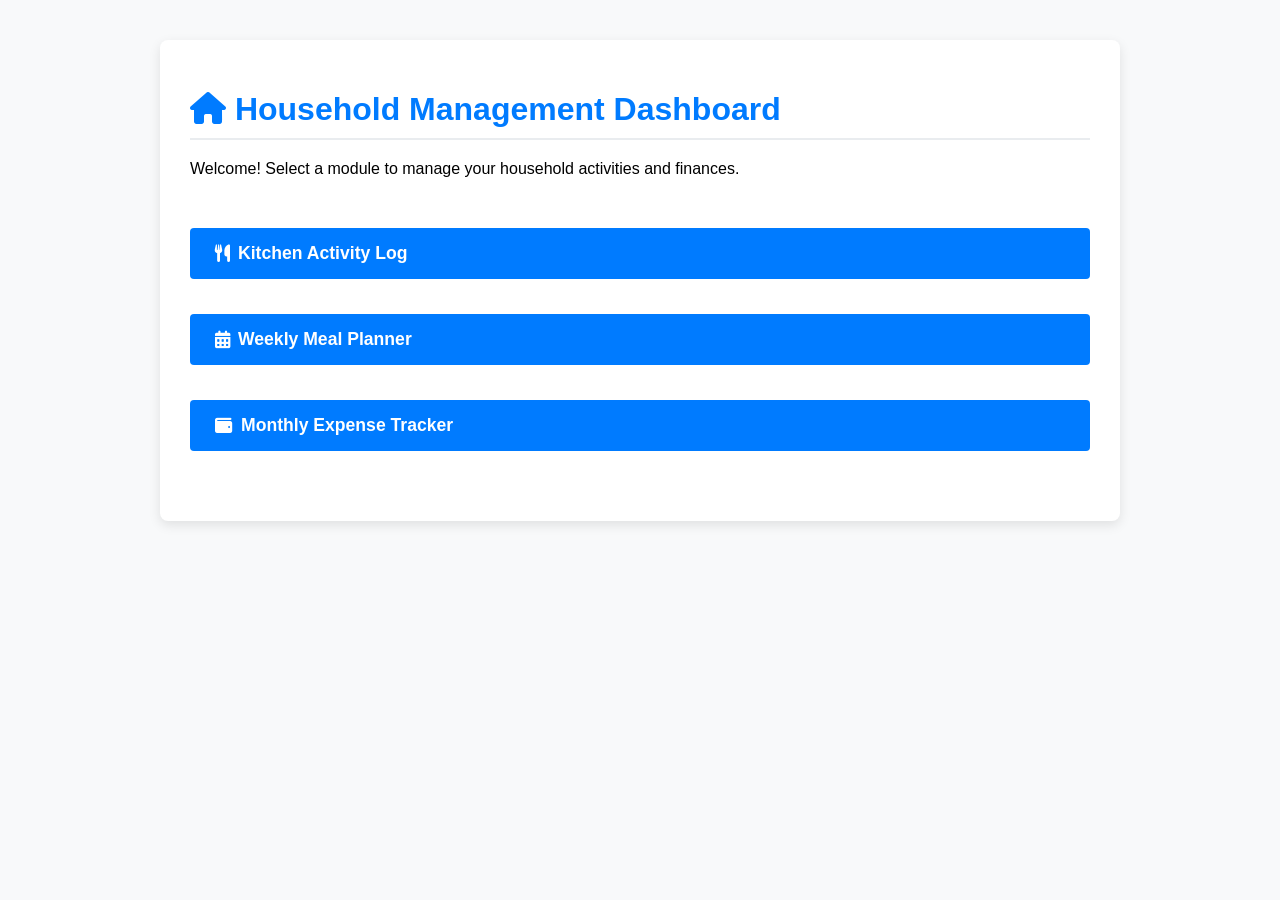
==== index.html @ 71d568e8 "v1" ====
<!DOCTYPE html>
<html lang="en">
<head>
    <meta charset="UTF-8">
    <meta name="viewport" content="width=device-width, initial-scale=1.0">
    <title>Household Management Dashboard</title>
    <link rel="stylesheet" href="style.css">
    <link rel="stylesheet" href="https://cdnjs.cloudflare.com/ajax/libs/font-awesome/6.0.0-beta3/css/all.min.css">
</head>
<body>

    <div class="container">
        <h1><i class="fas fa-home"></i> Household Management Dashboard</h1>
        <p>Welcome! Select a module to manage your household activities and finances.</p>

        <div class="vertical-links">
            <a href="kitchen-activity.html" class="btn btn-primary btn-block">
                <i class="fas fa-utensils"></i> Kitchen Activity Log
            </a>
            <a href="meal-planner.html" class="btn btn-primary btn-block">
                <i class="fas fa-calendar-alt"></i> Weekly Meal Planner
            </a>
            <a href="expense-tracker.html" class="btn btn-primary btn-block">
                <i class="fas fa-wallet"></i> Monthly Expense Tracker
            </a>
        </div>
    </div>

    <script type="module" src="script.js"></script>
</body>
</html>
---- style.css ----
/* Basic Reset and Variables */
:root {
    --primary-color: #007bff; /* Bright Blue */
    --secondary-color: #6c757d;
    --success-color: #28a745;
    --danger-color: #dc3545;
    --bg-color: #f8f9fa;
    --container-bg: #ffffff;
    --text-color: #343a40;
    --header-bg: #e9ecef; /* Light Gray for Headers */
    --odd-row-bg: #f2f2f2; /* Very light gray for odd rows */
}

body {
    font-family: Arial, sans-serif;
    background-color: var(--bg-color);
    margin: 0;
    padding: 0;
}

.container {
    max-width: 900px;
    margin: 40px auto;
    padding: 30px;
    background-color: var(--container-bg);
    border-radius: 8px;
    box-shadow: 0 4px 12px rgba(0, 0, 0, 0.1);
    position: relative; /* Needed for absolute positioning of top buttons */
}

h1 {
    color: var(--primary-color);
    border-bottom: 2px solid #e9ecef;
    padding-bottom: 10px;
    margin-bottom: 20px;
}
h2 {
    margin-top: 25px;
    margin-bottom: 15px;
    color: var(--text-color);
    font-size: 1.5em;
}

/* --- Dashboard Link Buttons (Index Page) --- */

/* Vertical Links container for index.html */
.vertical-links {
    display: flex;
    flex-direction: column;
    gap: 15px;
    margin-top: 30px;
    margin-bottom: 40px; 
}
.vertical-links .btn {
    padding: 15px 25px;
    font-size: 1.1em;
    width: 100%; /* Ensure full width when stacked */
}
.vertical-links .btn i {
    margin-right: 8px;
}


/* --- Form and Input Styling --- */
.form-group { 
    margin-bottom: 15px; 
}
label { 
    display: block; 
    margin-bottom: 5px; 
    font-weight: bold; 
    color: var(--text-color); 
}
.form-control { 
    width: 100%; 
    padding: 10px; 
    border: 1px solid #ced4da; 
    border-radius: 4px; 
    box-sizing: border-box; 
    color: var(--text-color); 
}
textarea.form-control { resize: vertical; }

/* Grouping fields on the same row (e.g., amounts, date/category) */
.multi-field-group { 
    display: flex; 
    gap: 15px; 
    margin-bottom: 5px; 
}
.multi-field-group > div { 
    flex: 1; 
}

/* --- Button Styling --- */
.btn {
    display: inline-flex; 
    align-items: center; 
    padding: 12px 15px; 
    font-size: 1em; 
    font-weight: 600; 
    text-align: center; 
    border: none; 
    border-radius: 4px;
    cursor: pointer; 
    transition: background-color 0.3s; 
    text-decoration: none; 
    color: white !important; 
    box-sizing: border-box;
}
.btn-primary { background-color: var(--primary-color); }
.btn-primary:hover { background-color: #0056b3; }
.btn-secondary { background-color: var(--secondary-color); }
.btn-secondary:hover { background-color: #5a6268; }
.btn-block { width: 100%; margin-top: 20px; }


/* --- Top-Right Dashboard Icon --- */
.back-to-dashboard-icon {
    position: absolute;
    top: 30px; /* Aligned with the container padding */
    right: 30px; /* Aligned with the container padding */
    padding: 10px 12px;
    font-size: 1.1em;
    background-color: var(--secondary-color);
    color: white !important;
    border-radius: 50%; /* Make it a circular button */
    box-shadow: 0 2px 4px rgba(0, 0, 0, 0.1);
    z-index: 10;
}
.back-to-dashboard-icon:hover {
    background-color: #5a6268;
    text-decoration: none;
}
.back-to-dashboard-icon span {
    display: none; /* Hide text label on icon button */
}

/* --- Table Styling --- */
.table {
    width: 100%; border-collapse: collapse; box-shadow: 0 2px 5px rgba(0, 0, 0, 0.05); margin-top: 20px;
}
.table th {
    background-color: var(--header-bg) !important; 
    color: var(--primary-color); 
    padding: 12px;
    text-align: left;
    border-bottom: 2px solid #ced4da; 
    font-size: 1em;
    font-weight: bold;
}
.table td {
    padding: 12px; text-align: left; border-bottom: 1px solid #dee2e6; font-size: 0.9em;
}
.table-striped tbody tr:nth-child(odd) { background-color: var(--odd-row-bg); }
.table-striped tbody tr:hover { background-color: #e9e9e9; cursor: default; }

/* --- Expense Tracker Summary Styles --- */

.summary-card {
    background-color: var(--header-bg); 
    border: 1px solid #ddd;
    border-radius: 8px;
    padding: 20px;
    margin-bottom: 30px;
}

.summary-card h2 {
    color: var(--primary-color);
    border-bottom: 1px solid #ccc;
    padding-bottom: 10px;
    margin-top: 0;
    font-size: 1.4em;
}

.summary-grid {
    display: grid;
    grid-template-columns: repeat(4, 1fr); 
    gap: 15px 15px;
    margin-top: 15px;
}
.summary-grid > div {
    border-right: 1px solid #ccc;
    padding-right: 15px;
}
.summary-grid > div:nth-child(4) { 
    border-right: none;
}
.summary-grid .label {
    font-weight: bold;
    color: var(--text-color);
    display: block;
    font-size: 0.85em;
    white-space: nowrap;
    opacity: 0.8;
}
.summary-grid .amount {
    font-size: 1.4em;
    color: var(--danger-color); 
    font-weight: 700;
    display: block;
}
.summary-grid .total-row {
    grid-column: 1 / 5; 
    padding-top: 15px;
    margin-top: 10px;
    border-top: 2px dashed #a0a0a0;
    display: flex;
    justify-content: flex-end; 
    gap: 20px;
    align-items: center;
}
.summary-grid .total-row .label {
    font-size: 1.2em;
    font-weight: bold;
    opacity: 1;
}
.summary-grid .total-amount {
    font-size: 2em;
    color: #000;
    font-weight: 900;
}

/* Responsive adjustments */
@media (max-width: 768px) {
    .multi-field-group {
        flex-direction: column;
        gap: 0;
    }
    .summary-grid {
        grid-template-columns: repeat(2, 1fr); 
    }
    .summary-grid .total-row {
        grid-column: 1 / 3; 
    }
    .back-to-dashboard-icon {
        top: 20px;
        right: 20px;
    }
}
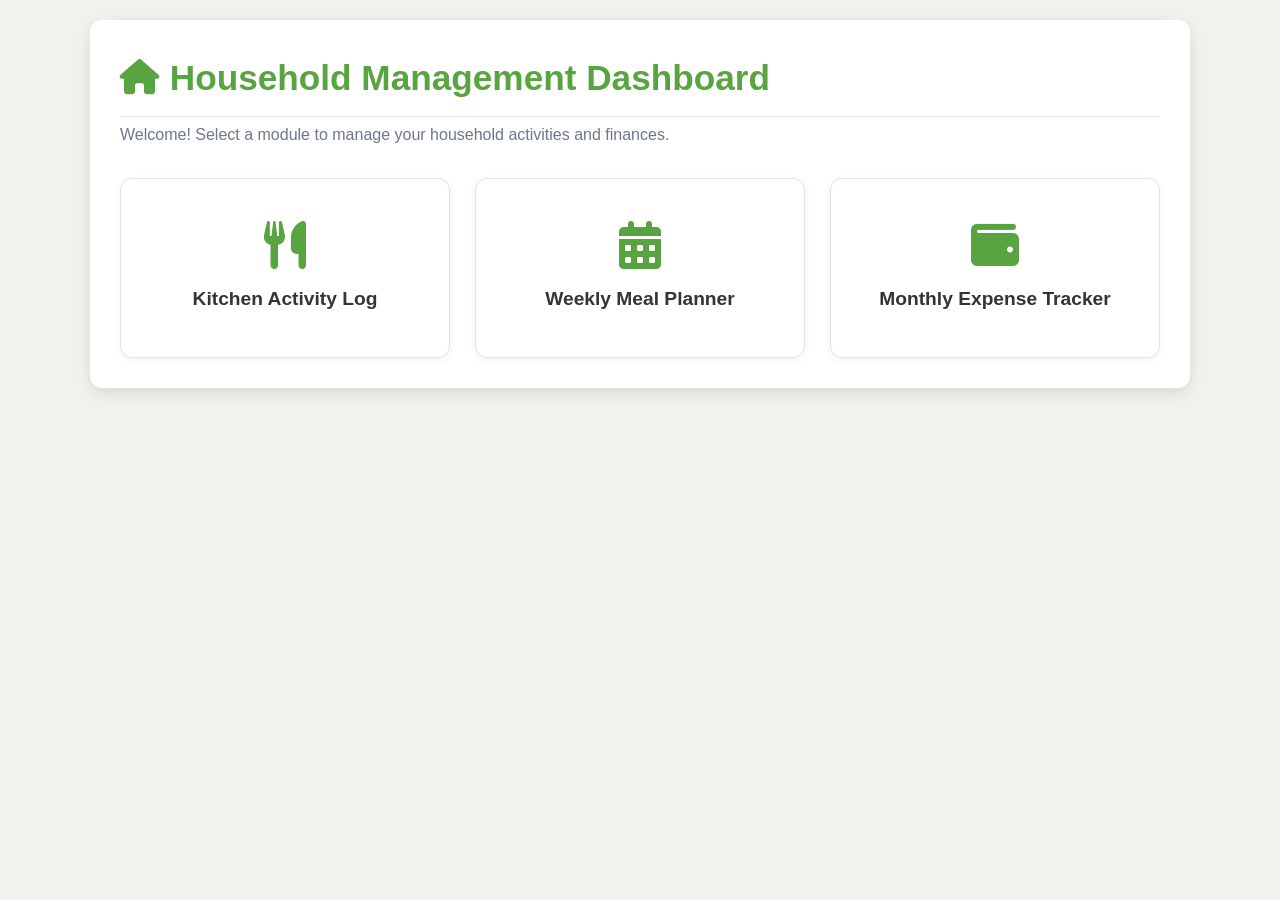
==== commit a90812e7: "new ui" ====
--- a/index.html
+++ b/index.html
@@ -13,19 +13,22 @@
         <h1><i class="fas fa-home"></i> Household Management Dashboard</h1>
         <p>Welcome! Select a module to manage your household activities and finances.</p>
 
-        <div class="vertical-links">
-            <a href="kitchen-activity.html" class="btn btn-primary btn-block">
-                <i class="fas fa-utensils"></i> Kitchen Activity Log
+        <div class="dashboard-grid">
+            <a href="kitchen-activity.html" class="dashboard-card">
+                <i class="fas fa-utensils"></i> 
+                <span>Kitchen Activity Log</span>
             </a>
-            <a href="meal-planner.html" class="btn btn-primary btn-block">
-                <i class="fas fa-calendar-alt"></i> Weekly Meal Planner
+            <a href="meal-planner.html" class="dashboard-card">
+                <i class="fas fa-calendar-alt"></i> 
+                <span>Weekly Meal Planner</span>
             </a>
-            <a href="expense-tracker.html" class="btn btn-primary btn-block">
-                <i class="fas fa-wallet"></i> Monthly Expense Tracker
+            <a href="expense-tracker.html" class="dashboard-card">
+                <i class="fas fa-wallet"></i> 
+                <span>Monthly Expense Tracker</span>
             </a>
         </div>
     </div>
 
-    <script type="module" src="script.js"></script>
+    <script type="module" src="script.js?v=9"></script>
 </body>
 </html>
--- a/style.css
+++ b/style.css
@@ -1,239 +1,353 @@
-/* Basic Reset and Variables */
+/* Custom Variables - Inspired by the colorful, warm UI design */
 :root {
-    --primary-color: #007bff; /* Bright Blue */
-    --secondary-color: #6c757d;
-    --success-color: #28a745;
-    --danger-color: #dc3545;
-    --bg-color: #f8f9fa;
-    --container-bg: #ffffff;
-    --text-color: #343a40;
-    --header-bg: #e9ecef; /* Light Gray for Headers */
-    --odd-row-bg: #f2f2f2; /* Very light gray for odd rows */
-}
-
-body {
-    font-family: Arial, sans-serif;
-    background-color: var(--bg-color);
+    --primary-color: #58A440; /* Vibrant Green */
+    --secondary-color: #F7C548; /* Warm Yellow */
+    --success-color: #58A440;
+    --danger-color: #E64848;
+    --warning-color: #F7C548;
+    --info-color: #4A90E2;
+
+    --bg-color: #F0F2EB; /* Light Creamy Green Background */
+    --card-bg: #FFFFFF;
+    --text-color: #343434;
+    --subtle-text: #6B778C;
+    --border-color: #E0E4E8;
+    --header-bg: #F7F9FA;
+    
+    --shadow-light: 0 2px 8px rgba(0, 0, 0, 0.05);
+    --shadow-medium: 0 5px 15px rgba(0, 0, 0, 0.1);
+    
+    --radius-small: 6px;
+    --radius-medium: 12px;
+}
+
+/* Base and Typography */
+* {
+    box-sizing: border-box;
     margin: 0;
     padding: 0;
 }
 
+body {
+    font-family: 'Segoe UI', Tahoma, Geneva, Verdana, sans-serif;
+    background-color: var(--bg-color);
+    color: var(--text-color);
+    line-height: 1.6;
+    padding: 20px;
+}
+
 .container {
-    max-width: 900px;
-    margin: 40px auto;
+    max-width: 1100px;
+    margin: 0 auto;
     padding: 30px;
-    background-color: var(--container-bg);
-    border-radius: 8px;
-    box-shadow: 0 4px 12px rgba(0, 0, 0, 0.1);
-    position: relative; /* Needed for absolute positioning of top buttons */
+    background-color: var(--card-bg);
+    border-radius: var(--radius-medium);
+    box-shadow: var(--shadow-medium);
+    position: relative;
+    margin-bottom: 40px;
 }
 
 h1 {
+    font-size: 2.2em;
     color: var(--primary-color);
-    border-bottom: 2px solid #e9ecef;
+    margin-bottom: 5px;
     padding-bottom: 10px;
+    border-bottom: 1px solid var(--border-color);
+    font-weight: 600;
+}
+
+h2 {
+    font-size: 1.5em;
+    color: var(--text-color);
+    margin-top: 30px;
+    margin-bottom: 15px;
+    font-weight: 500;
+}
+
+p {
+    color: var(--subtle-text);
     margin-bottom: 20px;
 }
-h2 {
-    margin-top: 25px;
+
+/* Navigation and Icons */
+.back-to-dashboard-icon {
+    position: absolute;
+    top: 30px;
+    right: 30px;
+    font-size: 1.8em;
+    color: var(--primary-color);
+    transition: color 0.2s;
+    z-index: 10;
+}
+
+.back-to-dashboard-icon:hover {
+    color: var(--secondary-color);
+}
+
+/* Alerts */
+.alert {
+    padding: 15px;
+    margin-bottom: 20px;
+    border-radius: var(--radius-small);
+    font-weight: bold;
+    border-left: 5px solid;
+    opacity: 0.95;
+}
+
+.alert-success {
+    background-color: #E8F5E9; /* Light Green */
+    color: var(--success-color);
+    border-color: var(--success-color);
+}
+
+.alert-danger {
+    background-color: #FFEBEE; /* Light Red */
+    color: var(--danger-color);
+    border-color: var(--danger-color);
+}
+
+.alert-info {
+    background-color: #E3F2FD; /* Light Blue */
+    color: var(--info-color);
+    border-color: var(--info-color);
+}
+
+.alert-warning {
+    background-color: #FFFDE7; /* Light Yellow */
+    color: #FBC02D;
+    border-color: var(--warning-color);
+}
+
+/* Forms */
+.form-group {
+    margin-bottom: 20px;
+}
+
+label {
+    display: block;
+    margin-bottom: 5px;
+    font-weight: 600;
+    color: var(--text-color);
+    font-size: 0.95em;
+}
+
+.form-control {
+    width: 100%;
+    padding: 10px;
+    border: 1px solid var(--border-color);
+    border-radius: var(--radius-small);
+    font-size: 1em;
+    background-color: #fcfcfc;
+    transition: border-color 0.2s, box-shadow 0.2s;
+}
+
+.form-control:focus {
+    border-color: var(--primary-color);
+    box-shadow: 0 0 0 3px rgba(88, 164, 64, 0.1);
+    outline: none;
+}
+
+/* Buttons */
+.btn {
+    display: inline-block;
+    padding: 12px 25px;
+    border: none;
+    border-radius: var(--radius-small);
+    cursor: pointer;
+    font-size: 1em;
+    font-weight: 600;
+    text-align: center;
+    transition: background-color 0.2s, transform 0.1s;
+}
+
+.btn-primary {
+    background-color: var(--primary-color);
+    color: white;
+}
+
+.btn-primary:hover {
+    background-color: #4A9234;
+    transform: translateY(-1px);
+}
+
+.btn-block {
+    display: block;
+    width: 100%;
+}
+
+/* Tables */
+.table {
+    width: 100%;
+    border-collapse: collapse;
+    margin-top: 20px;
+    border-radius: var(--radius-medium);
+    overflow: hidden; /* Ensures rounded corners clip content */
+}
+
+.table thead tr {
+    background-color: var(--primary-color);
+    color: white;
+    font-weight: 600;
+    text-align: left;
+}
+
+.table th, .table td {
+    padding: 12px 15px;
+    border-bottom: 1px solid var(--border-color);
+}
+
+.table tbody tr:nth-child(odd) {
+    background-color: #F7F7F7;
+}
+
+.table tbody tr:hover {
+    background-color: #E8F5E9; /* Light green hover */
+}
+
+/* ---------------------------------
+   CARD AND GRID LAYOUTS (NEW)
+   --------------------------------- */
+
+/* Dashboard Links (index.html) */
+.dashboard-grid {
+    display: grid;
+    grid-template-columns: repeat(auto-fit, minmax(300px, 1fr));
+    gap: 25px;
+    margin-top: 30px;
+}
+
+.dashboard-card {
+    text-decoration: none;
+    padding: 30px;
+    background-color: var(--card-bg);
+    border-radius: var(--radius-medium);
+    box-shadow: var(--shadow-light);
+    display: flex;
+    flex-direction: column;
+    align-items: center;
+    justify-content: center;
+    min-height: 180px;
+    transition: transform 0.2s, box-shadow 0.2s;
+    border: 1px solid var(--border-color);
+}
+
+.dashboard-card:hover {
+    transform: translateY(-5px);
+    box-shadow: var(--shadow-medium);
+    border-color: var(--secondary-color);
+}
+
+.dashboard-card i {
+    font-size: 3em;
+    color: var(--primary-color);
     margin-bottom: 15px;
-    color: var(--text-color);
-    font-size: 1.5em;
-}
-
-/* --- Dashboard Link Buttons (Index Page) --- */
-
-/* Vertical Links container for index.html */
-.vertical-links {
+}
+
+.dashboard-card span {
+    font-size: 1.2em;
+    font-weight: 700;
+    color: var(--text-color);
+}
+
+/* Kitchen Activity Layout (kitchen-activity.html) */
+.kitchen-layout {
+    display: grid;
+    grid-template-columns: 1fr;
+    gap: 30px;
+}
+
+@media (min-width: 768px) {
+    .kitchen-layout {
+        grid-template-columns: 1fr 2fr; /* 1/3 for stats, 2/3 for form */
+    }
+}
+
+.stats-card-container {
     display: flex;
     flex-direction: column;
     gap: 15px;
-    margin-top: 30px;
-    margin-bottom: 40px; 
-}
-.vertical-links .btn {
-    padding: 15px 25px;
-    font-size: 1.1em;
-    width: 100%; /* Ensure full width when stacked */
-}
-.vertical-links .btn i {
-    margin-right: 8px;
-}
-
-
-/* --- Form and Input Styling --- */
-.form-group { 
-    margin-bottom: 15px; 
-}
-label { 
-    display: block; 
-    margin-bottom: 5px; 
-    font-weight: bold; 
-    color: var(--text-color); 
-}
-.form-control { 
-    width: 100%; 
-    padding: 10px; 
-    border: 1px solid #ced4da; 
-    border-radius: 4px; 
-    box-sizing: border-box; 
-    color: var(--text-color); 
-}
-textarea.form-control { resize: vertical; }
-
-/* Grouping fields on the same row (e.g., amounts, date/category) */
-.multi-field-group { 
-    display: flex; 
-    gap: 15px; 
-    margin-bottom: 5px; 
-}
-.multi-field-group > div { 
-    flex: 1; 
-}
-
-/* --- Button Styling --- */
-.btn {
-    display: inline-flex; 
-    align-items: center; 
-    padding: 12px 15px; 
-    font-size: 1em; 
-    font-weight: 600; 
-    text-align: center; 
-    border: none; 
-    border-radius: 4px;
-    cursor: pointer; 
-    transition: background-color 0.3s; 
-    text-decoration: none; 
-    color: white !important; 
-    box-sizing: border-box;
-}
-.btn-primary { background-color: var(--primary-color); }
-.btn-primary:hover { background-color: #0056b3; }
-.btn-secondary { background-color: var(--secondary-color); }
-.btn-secondary:hover { background-color: #5a6268; }
-.btn-block { width: 100%; margin-top: 20px; }
-
-
-/* --- Top-Right Dashboard Icon --- */
-.back-to-dashboard-icon {
-    position: absolute;
-    top: 30px; /* Aligned with the container padding */
-    right: 30px; /* Aligned with the container padding */
-    padding: 10px 12px;
-    font-size: 1.1em;
-    background-color: var(--secondary-color);
-    color: white !important;
-    border-radius: 50%; /* Make it a circular button */
-    box-shadow: 0 2px 4px rgba(0, 0, 0, 0.1);
-    z-index: 10;
-}
-.back-to-dashboard-icon:hover {
-    background-color: #5a6268;
-    text-decoration: none;
-}
-.back-to-dashboard-icon span {
-    display: none; /* Hide text label on icon button */
-}
-
-/* --- Table Styling --- */
-.table {
-    width: 100%; border-collapse: collapse; box-shadow: 0 2px 5px rgba(0, 0, 0, 0.05); margin-top: 20px;
-}
-.table th {
-    background-color: var(--header-bg) !important; 
-    color: var(--primary-color); 
-    padding: 12px;
-    text-align: left;
-    border-bottom: 2px solid #ced4da; 
-    font-size: 1em;
-    font-weight: bold;
-}
-.table td {
-    padding: 12px; text-align: left; border-bottom: 1px solid #dee2e6; font-size: 0.9em;
-}
-.table-striped tbody tr:nth-child(odd) { background-color: var(--odd-row-bg); }
-.table-striped tbody tr:hover { background-color: #e9e9e9; cursor: default; }
-
-/* --- Expense Tracker Summary Styles --- */
-
-.summary-card {
-    background-color: var(--header-bg); 
-    border: 1px solid #ddd;
-    border-radius: 8px;
+}
+
+.stat-card {
+    background-color: #fff;
     padding: 20px;
+    border-radius: var(--radius-medium);
+    box-shadow: var(--shadow-light);
+    border-left: 5px solid var(--secondary-color);
+}
+
+.stat-card.primary {
+    border-left-color: var(--primary-color);
+}
+
+.stat-card .stat-label {
+    font-size: 0.9em;
+    color: var(--subtle-text);
+    margin-bottom: 5px;
+}
+
+.stat-card .stat-value {
+    font-size: 1.5em;
+    font-weight: 700;
+    color: var(--text-color);
+}
+
+/* Multi-field group for forms */
+.multi-field-group {
+    display: grid;
+    grid-template-columns: repeat(auto-fit, minmax(150px, 1fr));
+    gap: 20px;
+}
+
+/* Expense Summary Grid (expense-tracker.html) */
+.summary-container {
+    background-color: var(--header-bg);
+    padding: 20px;
+    border-radius: var(--radius-medium);
     margin-bottom: 30px;
-}
-
-.summary-card h2 {
-    color: var(--primary-color);
-    border-bottom: 1px solid #ccc;
-    padding-bottom: 10px;
-    margin-top: 0;
-    font-size: 1.4em;
 }
 
 .summary-grid {
     display: grid;
-    grid-template-columns: repeat(4, 1fr); 
-    gap: 15px 15px;
+    grid-template-columns: repeat(auto-fit, minmax(180px, 1fr));
+    gap: 20px;
+}
+
+.summary-item {
+    padding: 10px 0;
+    border-bottom: 1px solid var(--border-color);
+}
+
+.summary-item .label {
+    font-weight: 600;
+    color: var(--subtle-text);
+    display: block;
+    font-size: 0.9em;
+}
+
+.summary-item .amount {
+    font-size: 1.6em;
+    font-weight: 700;
+    color: var(--text-color);
+}
+
+.summary-item.total-row {
+    grid-column: 1 / -1; /* Spans all columns */
+    border-top: 2px solid var(--primary-color);
     margin-top: 15px;
-}
-.summary-grid > div {
-    border-right: 1px solid #ccc;
-    padding-right: 15px;
-}
-.summary-grid > div:nth-child(4) { 
-    border-right: none;
-}
-.summary-grid .label {
-    font-weight: bold;
-    color: var(--text-color);
-    display: block;
-    font-size: 0.85em;
-    white-space: nowrap;
-    opacity: 0.8;
-}
-.summary-grid .amount {
-    font-size: 1.4em;
-    color: var(--danger-color); 
-    font-weight: 700;
-    display: block;
-}
-.summary-grid .total-row {
-    grid-column: 1 / 5; 
     padding-top: 15px;
-    margin-top: 10px;
-    border-top: 2px dashed #a0a0a0;
-    display: flex;
-    justify-content: flex-end; 
-    gap: 20px;
-    align-items: center;
-}
-.summary-grid .total-row .label {
-    font-size: 1.2em;
-    font-weight: bold;
-    opacity: 1;
-}
-.summary-grid .total-amount {
-    font-size: 2em;
-    color: #000;
-    font-weight: 900;
-}
-
-/* Responsive adjustments */
-@media (max-width: 768px) {
-    .multi-field-group {
-        flex-direction: column;
-        gap: 0;
-    }
-    .summary-grid {
-        grid-template-columns: repeat(2, 1fr); 
-    }
-    .summary-grid .total-row {
-        grid-column: 1 / 3; 
-    }
-    .back-to-dashboard-icon {
-        top: 20px;
-        right: 20px;
-    }
+}
+
+.total-row .amount {
+    color: var(--primary-color);
+}
+
+/* Meal Planner Table */
+.meal-planner-section .table thead tr {
+    background-color: var(--secondary-color);
+    color: var(--text-color);
+}
+
+.meal-planner-section .table tbody tr:hover {
+    background-color: #FFFFE0; /* Light yellow hover */
 }
